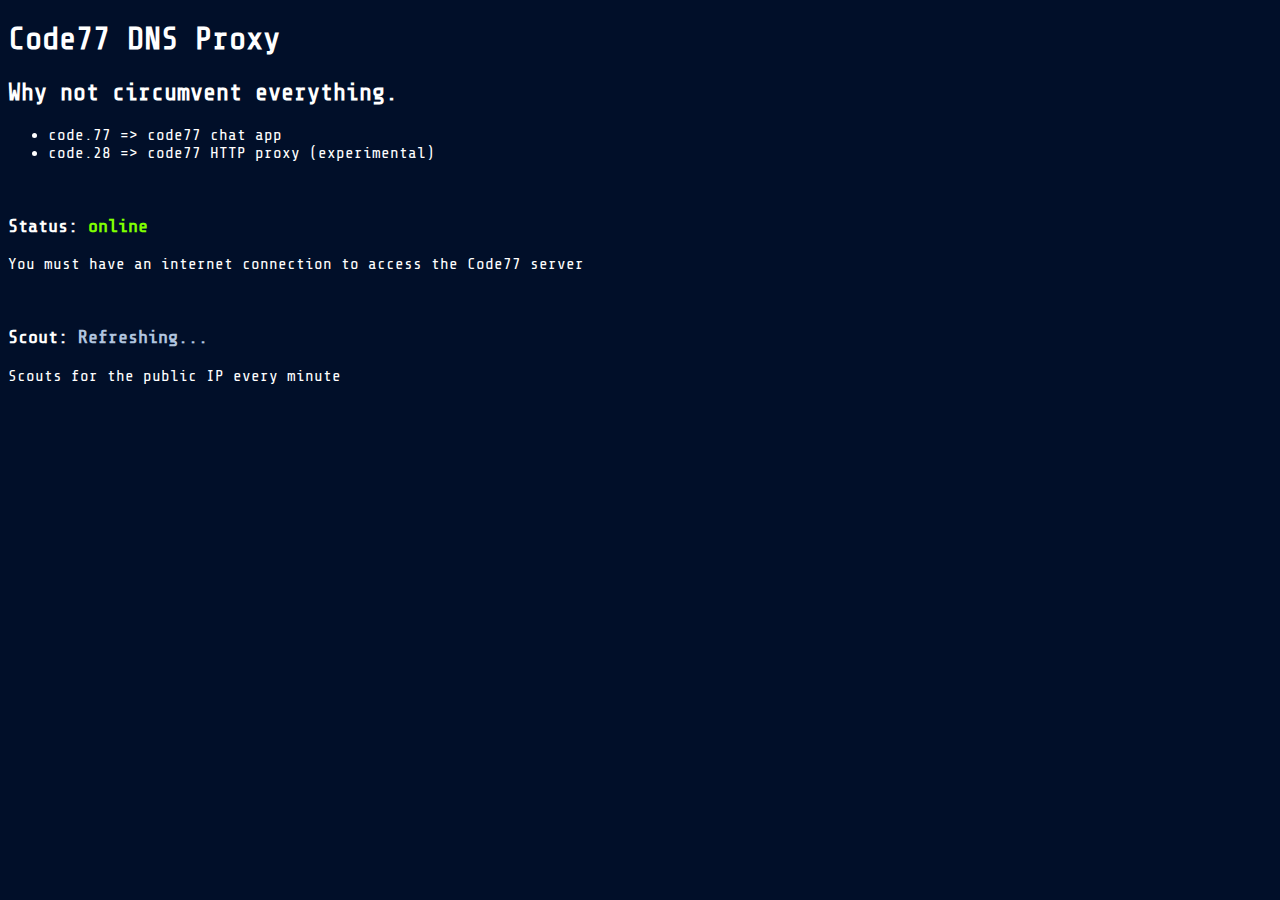
==== index.html @ 7c6c005d "thing proxy" ====
<!DOCTYPE html>
<html lang="en">
<head>
	<meta charset="UTF-8">
	<meta http-equiv="X-UA-Compatible" content="IE=edge">

	<meta name="viewport" content="width=device-width,initial-scale=1.0,maximum-scale=1.0,user-scalable=no">
	<meta name="apple-mobile-web-app-capable" content="yes">
	<meta name="apple-mobile-web-app-status-bar-style" content="black-translucent">

	<!-- Icons -->
	<link rel="apple-touch-icon" href="meta/ios/ios-appicon-120-120.png">
	<link rel="apple-touch-icon" sizes="152x152" href="meta/ios/ios-appicon-152-152.png">
	<link rel="apple-touch-icon" sizes="180x180" href="meta/ios/ios-appicon-180-180.png">
	<link rel="apple-touch-icon" sizes="120x120" href="meta/ios/ios-appicon-120-120.png">
	<link href="meta/ios/apple-touch-startup-image-320x460.png" media="(device-width: 320px)"
		rel="apple-touch-startup-image">
	<!-- iPhone (Retina) SPLASHSCREEN-->
	<link href="meta/ios/apple-touch-startup-image-640x920.png"
		media="(device-width: 320px) and (-webkit-device-pixel-ratio: 2)" rel="apple-touch-startup-image">
	<!-- iPad (portrait) SPLASHSCREEN-->
	<link href="meta/ios/apple-touch-startup-image-768x1004.png" media="(device-width: 768px) and (orientation: portrait)"
		rel="apple-touch-startup-image">
	<!-- iPad (landscape) SPLASHSCREEN-->
	<link href="meta/ios/apple-touch-startup-image-748x1024.png" media="(device-width: 768px) and (orientation: landscape)"
		rel="apple-touch-startup-image">
	<!-- iPad (Retina, portrait) SPLASHSCREEN-->
	<link href="meta/ios/apple-touch-startup-image-1536x2008.png"
		media="(device-width: 1536px) and (orientation: portrait) and (-webkit-device-pixel-ratio: 2)"
		rel="apple-touch-startup-image">
	<!-- iPad (Retina, landscape) SPLASHSCREEN-->
	<link href="meta/ios/apple-touch-startup-image-2048x1496.png"
		media="(device-width: 1536px)  and (orientation: landscape) and (-webkit-device-pixel-ratio: 2)"
		rel="apple-touch-startup-image">
	<!-- iPhone 6/7/8 -->
	<link href="/meta/ios/apple-touch-startup-image-750x1334.png"
		media="(device-width: 375px) and (-webkit-device-pixel-ratio: 2)" rel="apple-touch-startup-image" />
	<!-- iPhone 6 Plus/7 Plus/8 Plus -->
	<link href="/meta/ios/apple-touch-startup-image-1242x2208.png"
		media="(device-width: 414px) and (-webkit-device-pixel-ratio: 3)" rel="apple-touch-startup-image" />
		
	<title>Code77</title>

	<link rel="stylesheet" href="./styles/pwa.css">
	<link rel="stylesheet" href="./styles/etigeox.css">
	<link rel="stylesheet" href="./styles/code77.css">
	<link rel="manifest" href="manifest.json">

	<script>
		if ( "serviceWorker" in navigator ) {
			navigator.serviceWorker.register( "/sw.js" )
				.then( function ( registration ) { // Registration was successful
					console.log( "ServiceWorker registration successful with scope: "+ registration.scope );
				} ).catch( function ( err ) { // registration failed :(
					console.log( "ServiceWorker registration failed: "+ err );
				} );
		}
    </script>
</head>
<body>
	<h1>Code77 DNS Proxy</h1>
	<h2>Why not circumvent everything.</h2>
	<ul>
		<li>code.77 => code77 chat app</li>
		<li>code.28 => code77 HTTP proxy (experimental)</li>
	</ul><br>

	<h3>Status: <span id="cstat">pending...</span></h3>
	<p>You must have an internet connection to access the Code77 server</p><br>

	<h3>Scout: <span id="sip" style="color:lightsteelblue">pending...</span></h3>
	<p>Scouts for the public IP every minute</p><br>

	<script>
		// status
		window.addEventListener('online', updateStatus);
		window.addEventListener('offline', updateStatus);

		function updateStatus(event){
			let status = document.querySelector('#cstat')
			if(navigator.onLine){
				status.style.color = 'chartreuse'
				status.innerText = 'online'
			}else{
				status.style.color = 'red'
				status.innerText = 'offline'
			}
		}
		updateStatus(null);

		// scout
		{
			let scout = document.querySelector('#sip')
			async function sip(){
				scout.innerText = 'Refreshing...'
				let res = await fetch("https://thingproxy.freeboard.io/fetch/https://api.ipify.org?format=json").then(res=>res.json())
				scout.innerText = res.ip
			}
			setInterval(sip, 60000)
			sip()
		}
	</script>
</body>
</html>
---- styles/pwa.css ----
body {
	-webkit-tap-highlight-color: transparent;
	-webkit-touch-callout: none;
}
---- styles/etigeox.css ----
/***********************/
/*     LYSENT.CSS      */
/* etigeox look-gooder */
/***********************/

/*font*/
@import url('https://fonts.googleapis.com/css2?family=Share+Tech+Mono&display=swap');html{-webkit-font-smoothing:antialiased;-moz-osx-font-smoothing:grayscale}

/*everything else*/
body {
	background-color: #171717;
	font-family: 'Share Tech Mono';
	color: white;
}

a {color: #b6b7b7;}
a:hover {color:#78b1b1;cursor: pointer;text-shadow: #fff 0 0 0.5rem, rgba(255,255,255, 0.2) 0 0 5rem;}

input {
	font-family: 'Share Tech Mono';
	color: #b6b7b7;
	background-color: #292929;
	transition: 300ms;
}

button {
	font-family: 'Share Tech Mono';
	background-color: #292929;
	color: #ccc;
	text-align: center;
	text-decoration: none;
	display: block;
	cursor: pointer;
	transition: 300ms;
	text-shadow: #fff 0 0 0.5rem, rgba(255,255,255, 0.2) 0 0 5rem;
}
button:hover {
	text-shadow: #fff 0 0 0.5rem, rgba(255, 255, 255, 0.7) 0 0 5rem, slategray 0 0 6rem;
	background-color: #383838;
}

code {background-color: ivory;}

input:focus, button:focus {
	outline: white;
	box-shadow: #fff 0 0 0.5rem, rgba(255,255,255, 0.2) 0 0 5rem;
}
*:focus {outline:none;}

/*etjs styling*/
#etjs-set{display:none}
.includecard {border:2px solid white}

/*tab styling*/
.tab {overflow: hidden;background-color: #292929;}
.tab button {font-family: 'Share Tech Mono';background-color: inherit;color: #b6b7b7;float: left;border: none;outline: none;cursor: pointer;padding: 14px 16px;transition: 0.3s;}
.tab button:hover {background-color: black;}
.tab button.active {background-color: black;color: #b6b7b7}
.tabcontent {display: none;padding: 6px 12px;}
---- styles/code77.css ----
body { background-color: #010f29; }
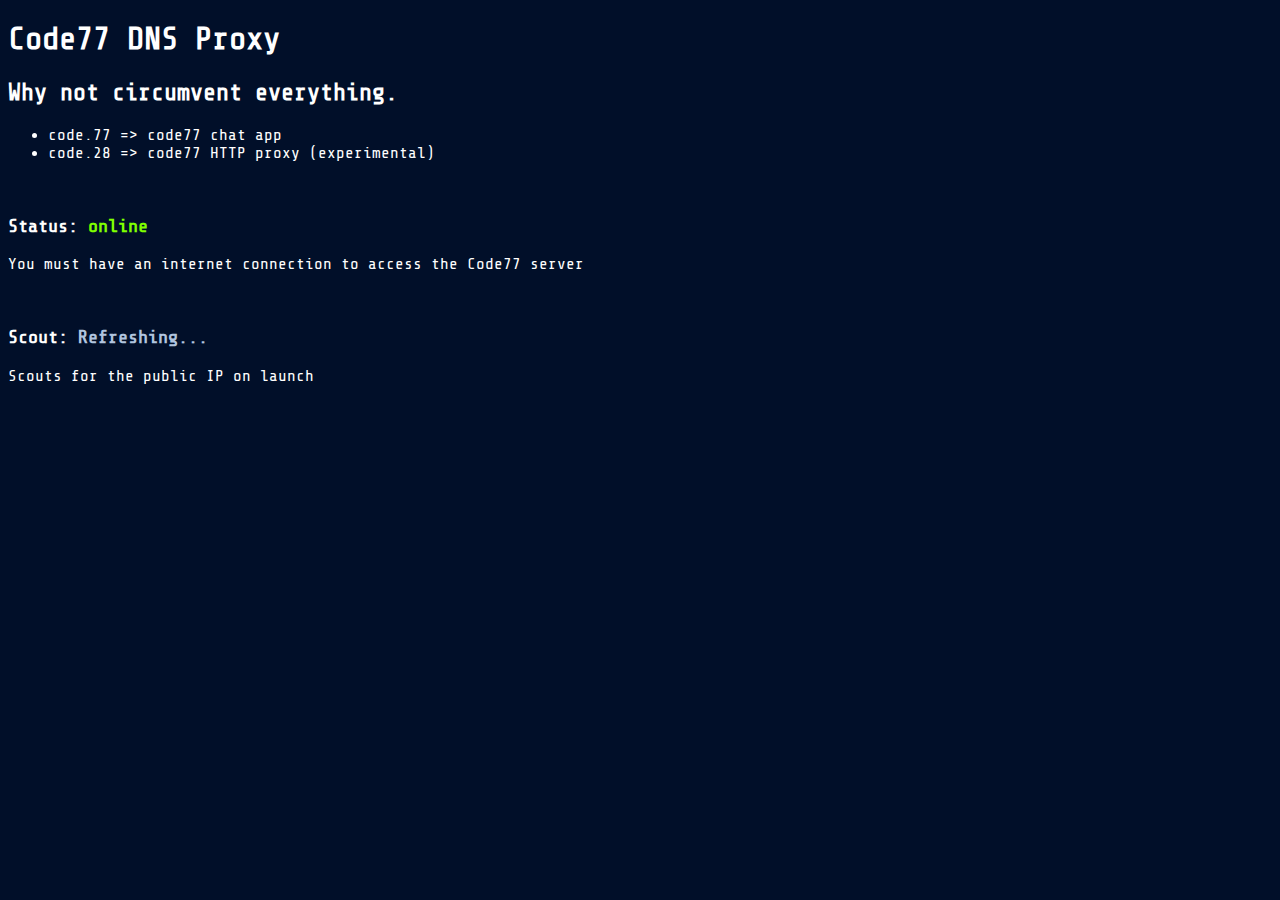
==== commit fa858c44: "switch to jsonip" ====
--- a/index.html
+++ b/index.html
@@ -69,7 +69,7 @@
 	<p>You must have an internet connection to access the Code77 server</p><br>
 
 	<h3>Scout: <span id="sip" style="color:lightsteelblue">pending...</span></h3>
-	<p>Scouts for the public IP every minute</p><br>
+	<p>Scouts for the public IP on launch</p><br>
 
 	<script>
 		// status
@@ -91,13 +91,13 @@
 		// scout
 		{
 			let scout = document.querySelector('#sip')
-			async function sip(){
+			async function sip(scout){
 				scout.innerText = 'Refreshing...'
-				let res = await fetch("https://thingproxy.freeboard.io/fetch/https://api.ipify.org?format=json").then(res=>res.json())
+				let res = await fetch("https://jsonip.com").then(res=>res.json())
 				scout.innerText = res.ip
 			}
-			setInterval(sip, 60000)
-			sip()
+			setInterval(x=>{sip(scout)}, 60000)
+			sip(scout)
 		}
 	</script>
 </body>
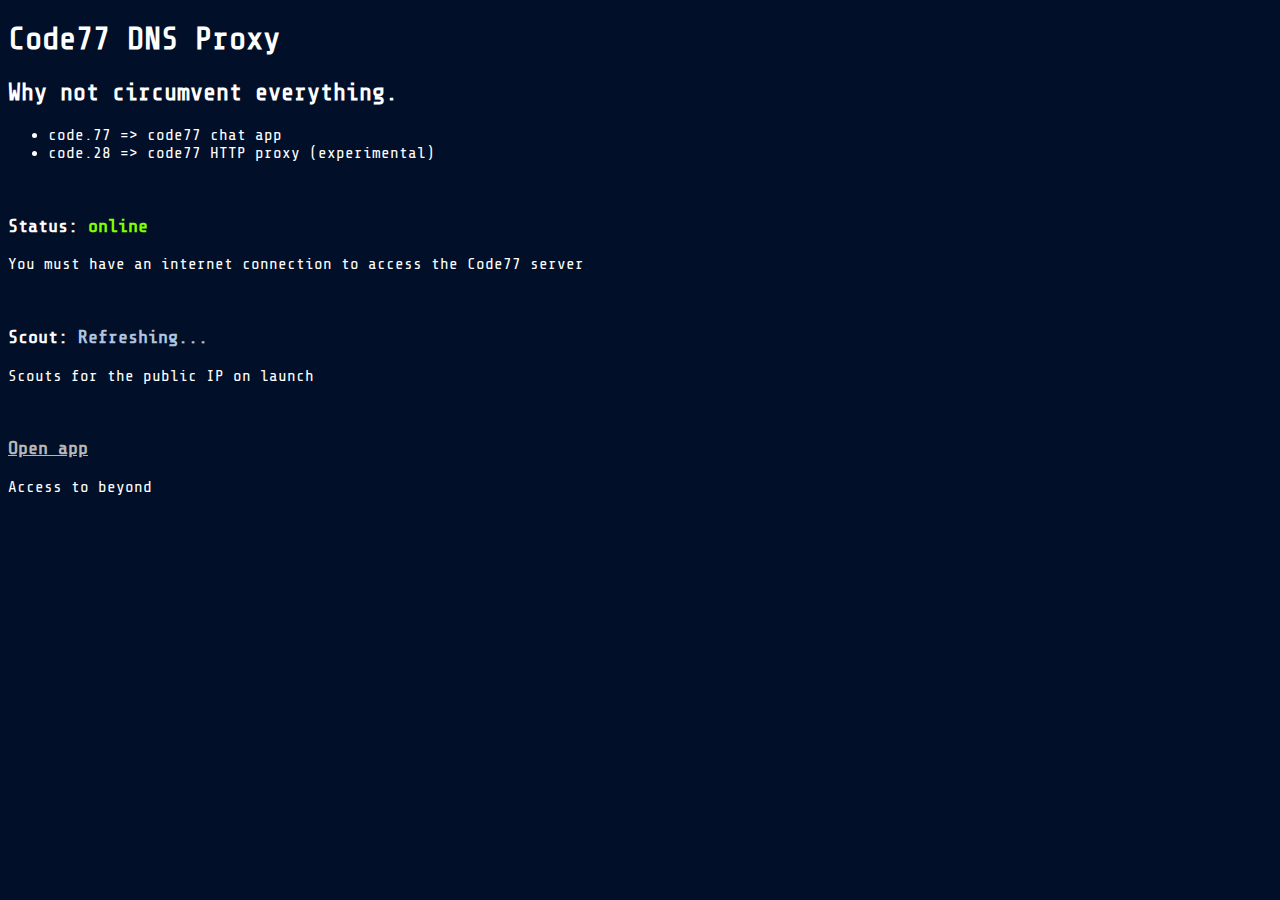
==== commit c67e225b: "easier to understand" ====
--- a/index.html
+++ b/index.html
@@ -41,7 +41,6 @@
 		
 	<title>Code77</title>
 
-	<link rel="stylesheet" href="./styles/pwa.css">
 	<link rel="stylesheet" href="./styles/etigeox.css">
 	<link rel="stylesheet" href="./styles/code77.css">
 	<link rel="manifest" href="manifest.json">
@@ -56,6 +55,7 @@
 				} );
 		}
     </script>
+	<script src="./src/front.js" defer></script>
 </head>
 <body>
 	<h1>Code77 DNS Proxy</h1>
@@ -71,34 +71,7 @@
 	<h3>Scout: <span id="sip" style="color:lightsteelblue">pending...</span></h3>
 	<p>Scouts for the public IP on launch</p><br>
 
-	<script>
-		// status
-		window.addEventListener('online', updateStatus);
-		window.addEventListener('offline', updateStatus);
-
-		function updateStatus(event){
-			let status = document.querySelector('#cstat')
-			if(navigator.onLine){
-				status.style.color = 'chartreuse'
-				status.innerText = 'online'
-			}else{
-				status.style.color = 'red'
-				status.innerText = 'offline'
-			}
-		}
-		updateStatus(null);
-
-		// scout
-		{
-			let scout = document.querySelector('#sip')
-			async function sip(scout){
-				scout.innerText = 'Refreshing...'
-				let res = await fetch("https://jsonip.com").then(res=>res.json())
-				scout.innerText = res.ip
-			}
-			setInterval(x=>{sip(scout)}, 60000)
-			sip(scout)
-		}
-	</script>
+	<h3><a href="javascript:nativep();">Open app</a></h3>
+	<p>Access to beyond</p>
 </body>
 </html>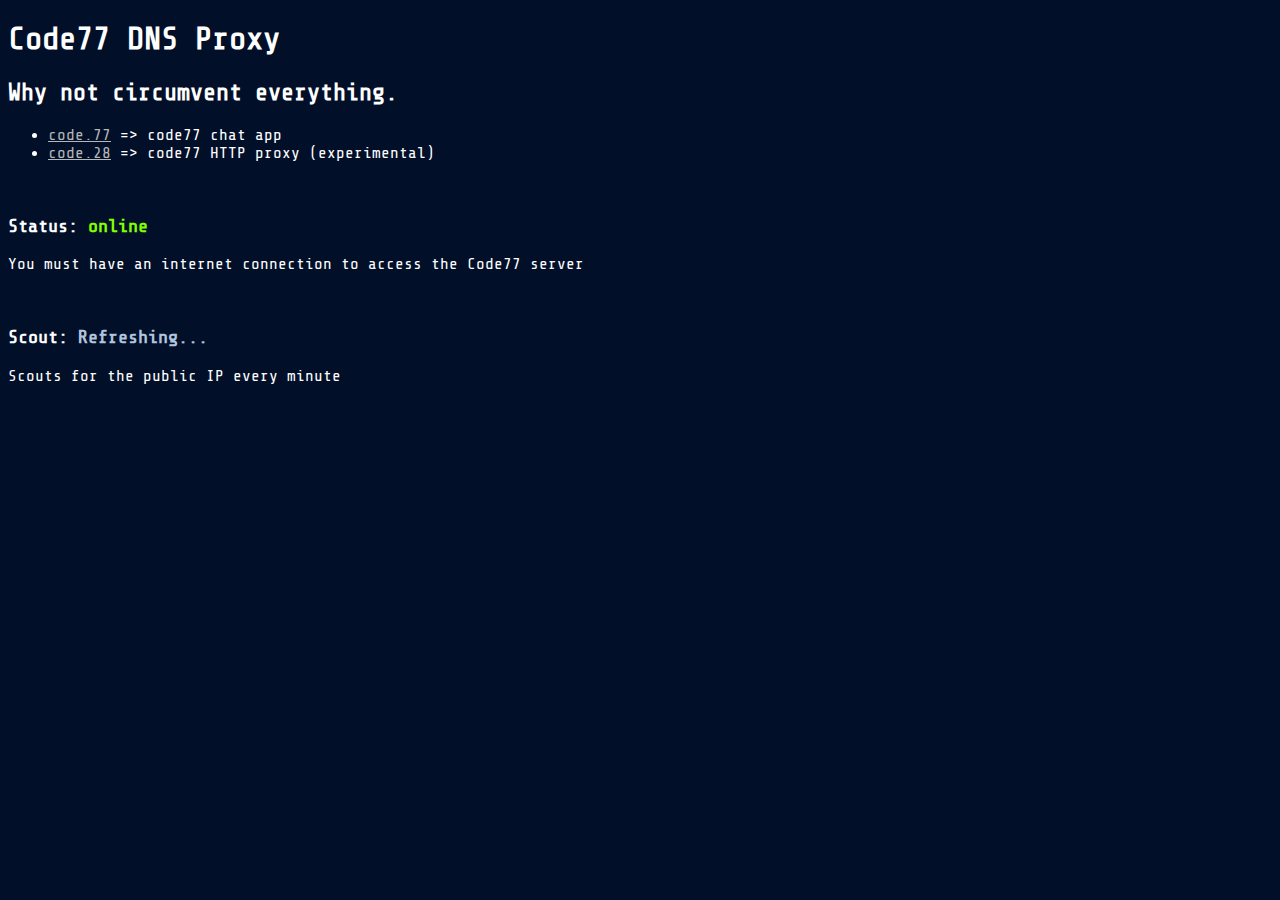
==== commit 2ec0d577: "advancements" ====
--- a/index.html
+++ b/index.html
@@ -9,10 +9,7 @@
 	<meta name="apple-mobile-web-app-status-bar-style" content="black-translucent">
 
 	<!-- Icons -->
-	<link rel="apple-touch-icon" href="meta/ios/ios-appicon-120-120.png">
-	<link rel="apple-touch-icon" sizes="152x152" href="meta/ios/ios-appicon-152-152.png">
-	<link rel="apple-touch-icon" sizes="180x180" href="meta/ios/ios-appicon-180-180.png">
-	<link rel="apple-touch-icon" sizes="120x120" href="meta/ios/ios-appicon-120-120.png">
+	<link rel="apple-touch-icon" href="meta/dns77.png">
 	<link href="meta/ios/apple-touch-startup-image-320x460.png" media="(device-width: 320px)"
 		rel="apple-touch-startup-image">
 	<!-- iPhone (Retina) SPLASHSCREEN-->
@@ -39,7 +36,7 @@
 	<link href="/meta/ios/apple-touch-startup-image-1242x2208.png"
 		media="(device-width: 414px) and (-webkit-device-pixel-ratio: 3)" rel="apple-touch-startup-image" />
 		
-	<title>Code77</title>
+	<title>DNS77</title>
 
 	<link rel="stylesheet" href="./styles/etigeox.css">
 	<link rel="stylesheet" href="./styles/code77.css">
@@ -61,17 +58,14 @@
 	<h1>Code77 DNS Proxy</h1>
 	<h2>Why not circumvent everything.</h2>
 	<ul>
-		<li>code.77 => code77 chat app</li>
-		<li>code.28 => code77 HTTP proxy (experimental)</li>
+		<li><a href="app.html">code.77</a> => code77 chat app</li>
+		<li><a href="proxy.html">code.28</a> => code77 HTTP proxy (experimental)</li>
 	</ul><br>
 
 	<h3>Status: <span id="cstat">pending...</span></h3>
 	<p>You must have an internet connection to access the Code77 server</p><br>
 
 	<h3>Scout: <span id="sip" style="color:lightsteelblue">pending...</span></h3>
-	<p>Scouts for the public IP on launch</p><br>
-
-	<h3><a href="javascript:nativep();">Open app</a></h3>
-	<p>Access to beyond</p>
+	<p>Scouts for the public IP every minute</p><br>
 </body>
 </html>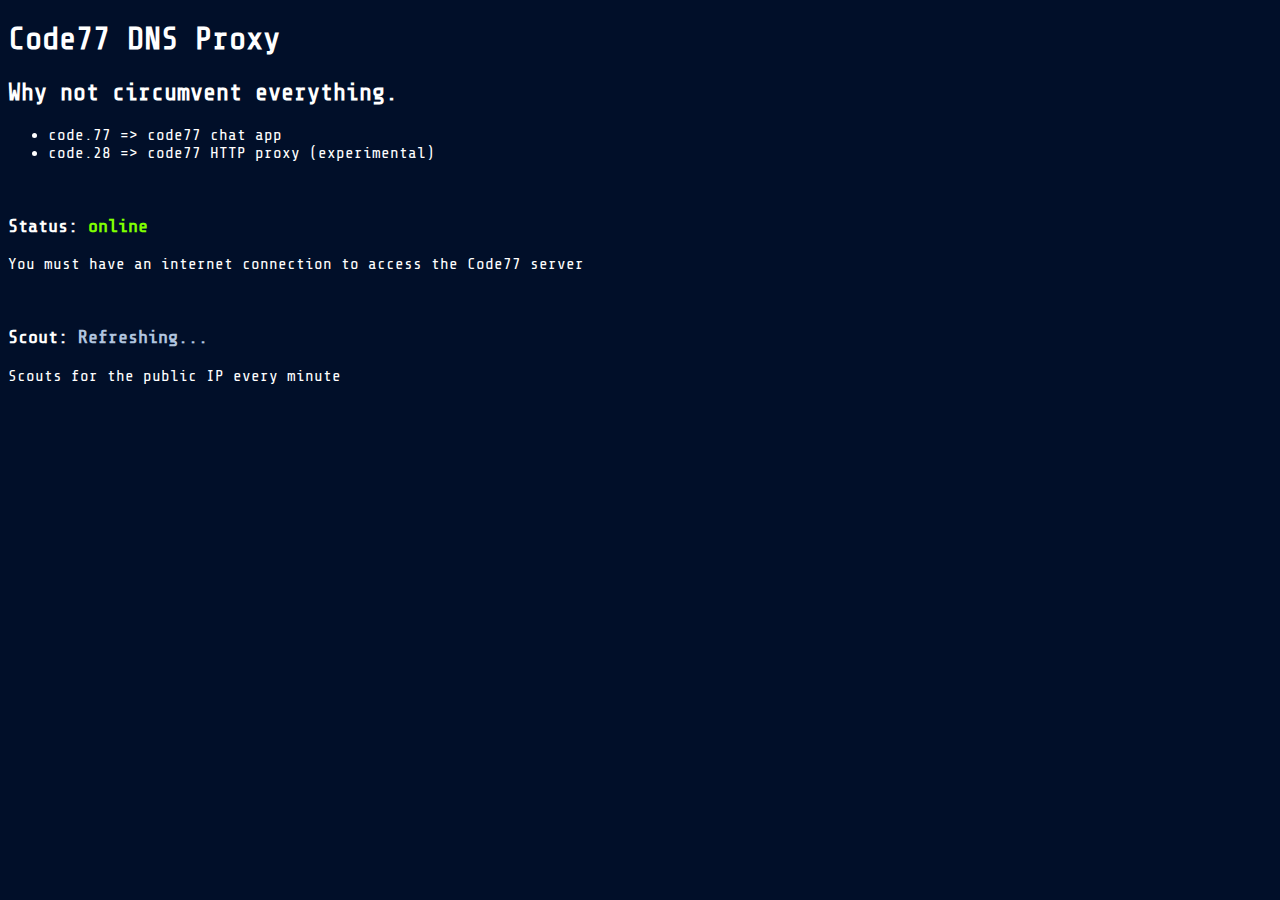
==== commit 84b6dfda: "changes" ====
--- a/index.html
+++ b/index.html
@@ -9,7 +9,10 @@
 	<meta name="apple-mobile-web-app-status-bar-style" content="black-translucent">
 
 	<!-- Icons -->
-	<link rel="apple-touch-icon" href="meta/dns77.png">
+	<link rel="apple-touch-icon" href="meta/ios/ios-appicon-120-120.png">
+	<link rel="apple-touch-icon" sizes="152x152" href="meta/ios/ios-appicon-152-152.png">
+	<link rel="apple-touch-icon" sizes="180x180" href="meta/ios/ios-appicon-180-180.png">
+	<link rel="apple-touch-icon" sizes="120x120" href="meta/ios/ios-appicon-120-120.png">
 	<link href="meta/ios/apple-touch-startup-image-320x460.png" media="(device-width: 320px)"
 		rel="apple-touch-startup-image">
 	<!-- iPhone (Retina) SPLASHSCREEN-->
@@ -58,8 +61,8 @@
 	<h1>Code77 DNS Proxy</h1>
 	<h2>Why not circumvent everything.</h2>
 	<ul>
-		<li><a href="app.html">code.77</a> => code77 chat app</li>
-		<li><a href="proxy.html">code.28</a> => code77 HTTP proxy (experimental)</li>
+		<li>code.77 => code77 chat app</li>
+		<li>code.28 => code77 HTTP proxy (experimental)</li>
 	</ul><br>
 
 	<h3>Status: <span id="cstat">pending...</span></h3>
